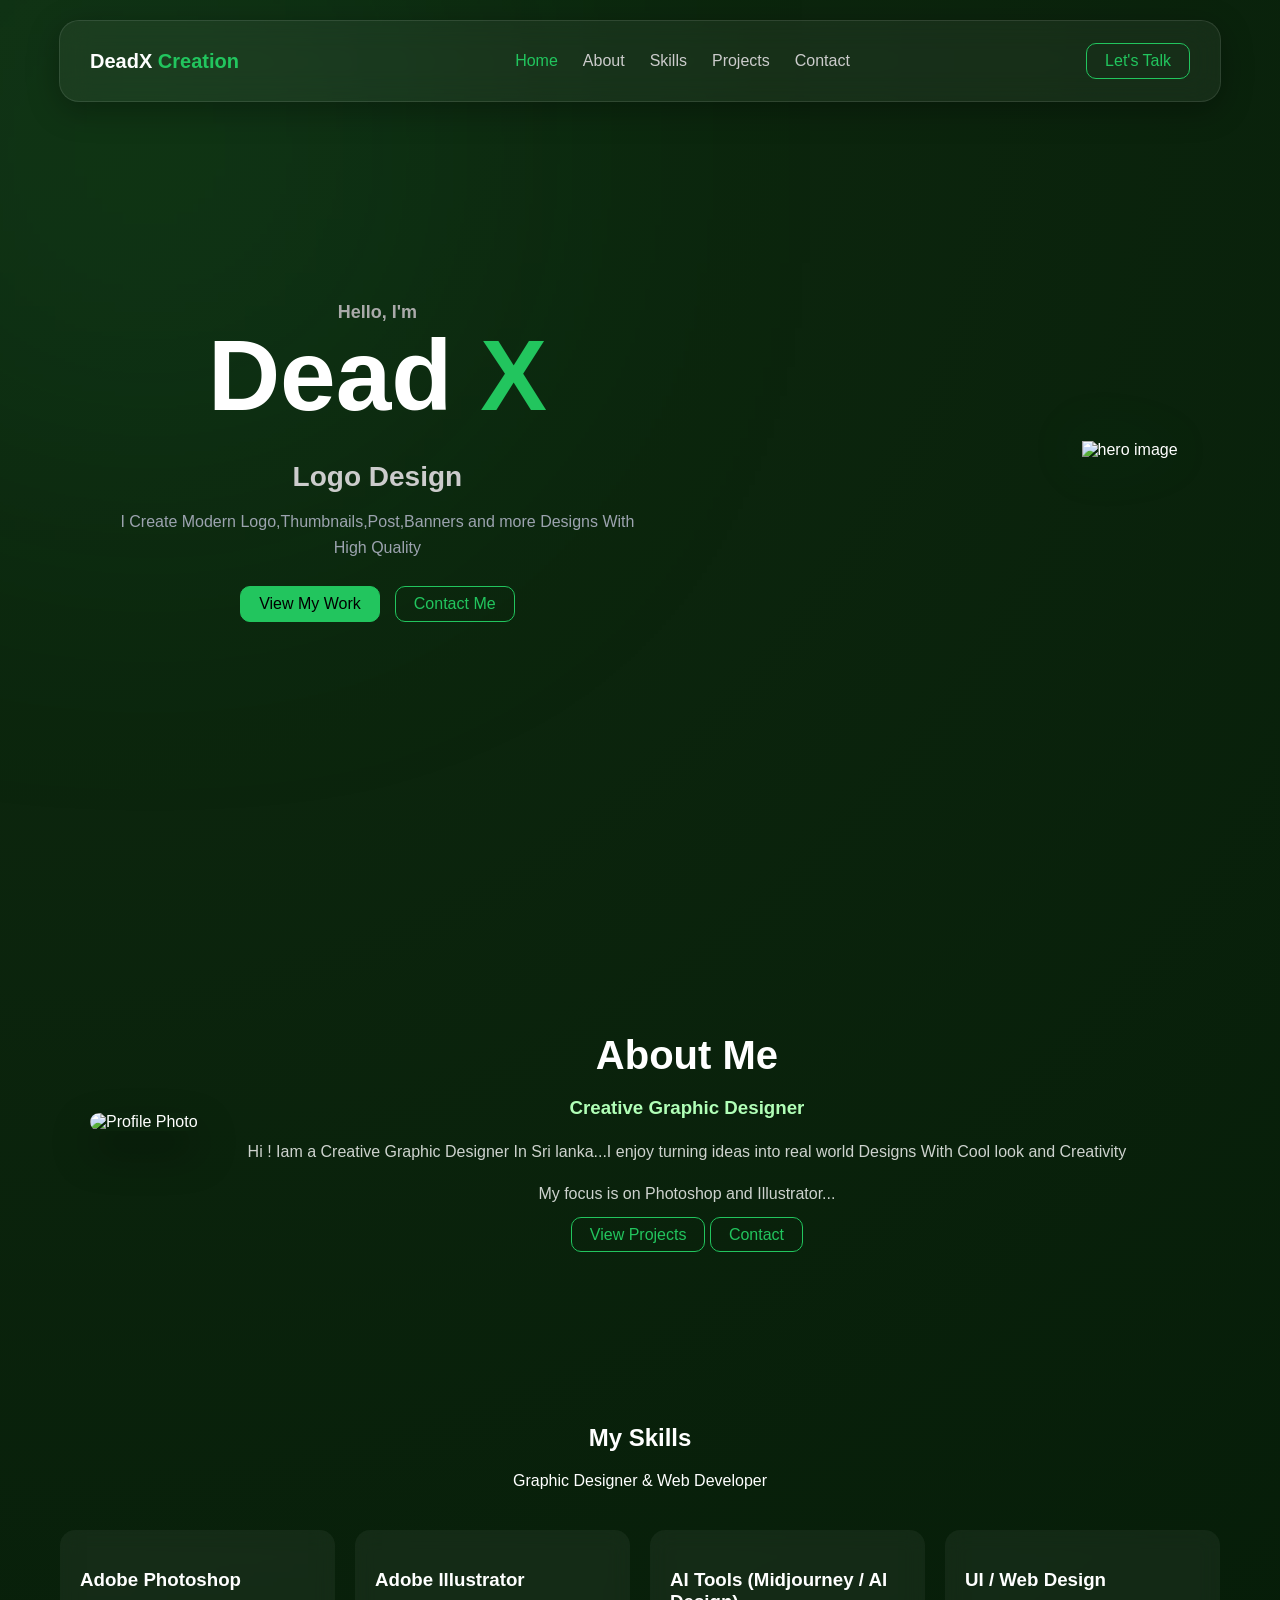
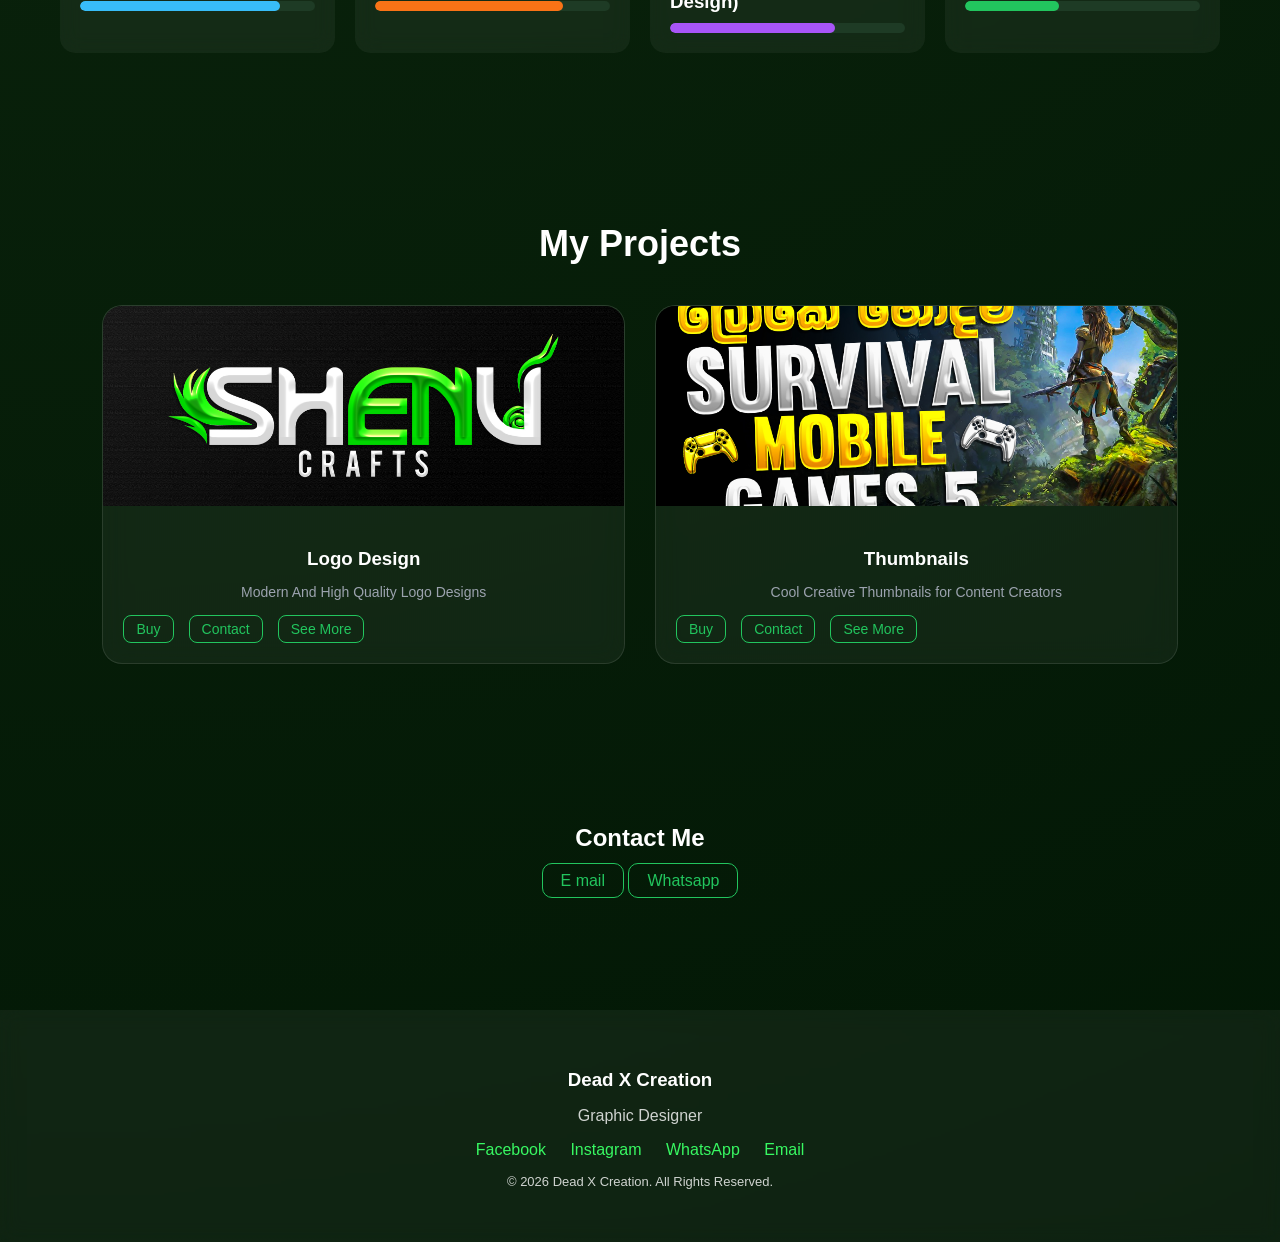
==== index.html @ 3e1c4d74 "Add files via upload" ====
<!DOCTYPE html>
<html lang="en">
<head>
    <meta charset="UTF-8">
    <meta name="viewport" content="width=device-width, initial-scale=1.0">
    <title>My Portfolio</title>
    <link rel="stylesheet" href="style.css">

</head>
<body>

    <!-- Navbar -->
   <nav class="navbar">
    <div class="logo"> DeadX <span>Creation</span></div>

    <ul class="nav-links">
        <li><a href="#home" class="active">Home</a></li>
        <li><a href="#about">About</a></li>
        <li><a href="#skills">Skills</a></li>
        <li><a href="#projects">Projects</a></li>
        <li><a href="#contact">Contact</a></li>
    </ul>

    <a href="#contact" class="btn">Let's Talk</a>
     <!-- Hamburger -->
    <div class="menu-toggle">&#9776;</div>
</nav>

    <!-- Home -->
    <section id="home" class="hero">

    <div class="hero-content">
        <h4>Hello, I'm</h4>
        <h1>Dead <span>X</span></h1>
        <h3><span class="typing"></span></h3>

        <p>
            I Create Modern Logo,Thumbnails,Post,Banners and more Designs With High Quality 
        </p>

        <div class="hero-buttons">
            <a href="#projects" class="btn primary">View My Work</a>
            <a href="#contact" class="btn secondary">Contact Me</a>
        </div>
    </div>

    <div class="hero-image">
        <img src="Graphic Design.png" alt="hero image">
    </div>

</section>
<script src="script.js"></script>

    <!-- About -->
    <section id="about" class="about">
        <div class="about-container">
            <div class="about-image">
                <img src="About.png" alt="Profile Photo">
            </div>
            
            <div class="about-content">
             <h2>About Me</h2>
             <h3>Creative Graphic Designer</h3>
             <p>
                Hi ! Iam a Creative Graphic Designer In Sri lanka...I enjoy turning ideas into real world Designs With Cool look and Creativity
             </p>
             <p>
                My focus is on Photoshop and Illustrator...
             </p>
             <div class="about-buttons">
                <a href="#projects" class="btn">View Projects</a>
                <a href="#contact" class="btn secondary">Contact</a>
             </div>
            </div>
       
    </section>

    <!-- skills -->
     <section id="skills">
 <h2>My Skills</h2>
  <p>Graphic Designer & Web Developer</p>

  <div class="skills-grid">

    <div class="skill-card">
      <h3>Adobe Photoshop</h3>
      <div class="bar"><div class="fill ps"></div></div>
    </div>

    <div class="skill-card">
      <h3>Adobe Illustrator</h3>
      <div class="bar"><div class="fill ai"></div></div>
    </div>

    <div class="skill-card">
      <h3>AI Tools (Midjourney / AI Design)</h3>
      <div class="bar"><div class="fill ai-tools"></div></div>
    </div>

    <div class="skill-card">
      <h3>UI / Web Design</h3>
      <div class="bar"><div class="fill ui"></div></div>
    </div>

  </div>
     </section>

    <!-- Projects -->
    <section id="projects" class="projects">
        <h2 class="section-title">My Projects</h2>
        <div class="projects-container">

        <!-- Project Card -->
        <div class="project-card">
            <img src="project2.jpg" alt="project">

            <div class="project-info">
                <h3>Logo Design</h3>
                <p>Modern And High Quality Logo Designs</p>

                <div class="project-links">
                    <a href="https://wa.me/94770759088?text=Hi%20I%20want%20to%20buy%20this%20product" target="_blank">Buy</a>
                    <a href="#contact">Contact</a>
                    <a href="logo.html">See More</a>
                </div>
            </div>
        </div>

        <!-- Project Card -->
        <div class="project-card">
            <img src="project1.jpg" alt="project">

            <div class="project-info">
                <h3>Thumbnails</h3>
                <p>Cool Creative Thumbnails for Content Creators</p>

                <div class="project-links">
                    <a href="https://wa.me/94770759088?text=Hi%20I%20want%20to%20buy%20this%20product" target="_blank">Buy</a>
                    <a href="#contact">Contact</a>
                    <a href="Thumb.html">See More</a>
                </div>
            </div>
        </div>

    </div>


    </section>

    <!-- Contact -->
    <section id="contact">
        <h2>Contact Me</h2>
        <a href="mailto:DeadXcreation123@gmail.com?subject=Project%20Inquiry&body=Hi%20I%20want%20to%20contact%20you%20about%20a%20project" class="btn">E mail</a>
        <a href="https://wa.me/94770759088?text=Hi" class="btn">Whatsapp</a>
    </section>

</body>

<footer class="footer">

  <h3>Dead X Creation</h3>
  <p>Graphic Designer</p>

  <div class="socials">
    <a href="#">Facebook</a>
    <a href="#">Instagram</a>
    <a href="https://wa.me/94770759088">WhatsApp</a>
    <a href="mailto:youremail@gmail.com">Email</a>
  </div>

  <p class="copy">
    © 2026 Dead X Creation. All Rights Reserved.
  </p>

</footer>
</html>
---- style.css ----
body {
    margin: 0;
    font-family: Arial;
    color: white;

    background: radial-gradient(circle at top left, #0f2a10, #021705);
}

/* Navbar container */
.navbar {
    position: fixed;
    top: 20px;
    left: 50%;
    transform: translateX(-50%);
    
    width: 90%;
    max-width: 1100px;
    z-index: 9999;

    display: flex;
    justify-content: space-between;
    align-items: center;

    padding: 15px 30px;
    border-radius: 20px;

    /* GLASS EFFECT */
    background: rgba(255, 255, 255, 0.05);
    backdrop-filter: blur(15px);
    -webkit-backdrop-filter: blur(15px);

    border: 1px solid rgba(255, 255, 255, 0.1);

    box-shadow: 0 8px 32px rgba(0, 0, 0, 0.3);
    
}

/* Logo */
.logo {
    font-weight: bold;
    font-size: 20px;
    color: white;
}

.logo span {
    color: #22c55e;
}

/* Nav links */
.nav-links {
    list-style: none;
    display: flex;
    gap: 25px;
}

.nav-links li a {
    text-decoration: none;
    color: #ccc;
    font-weight: 500;
    transition: 0.3s;
}

.nav-links li a:hover,
.nav-links li a.active {
    color: #22c55e;
}

/* Button */
.btn {
    padding: 8px 18px;
    border: 1px solid #22c55e;
    border-radius: 10px;
    color: #22c55e;
    text-decoration: none;
    transition: 0.3s;
}

.btn:hover {
    background: #22c55e;
    color: black;
}

section {
    padding: 60px;
    text-align: center;
}

#home {
    height: 100vh;
}

.project {
    background: #1e293b;
    margin: 10px;
    padding: 20px;
    border-radius: 10px;
}

html {
  scroll-behavior: smooth;
}

.project:hover {
    transform: scale(1.05);
    transition: 0.3s;
}
/* HERO SECTION */
.hero {
    height: 100vh;
    display: flex;
    justify-content: space-between;
    align-items: center;
    padding: 0 8%;
    color: white;
}

/* Left Content */
.hero-content {
    max-width: 550px;
}

.hero-content h4 {
    font-size: 18px;
    color: #aaa;
    margin-bottom: -15px;
}

.hero-content h1 {
    font-size: 100px;
    margin: 10px 0;
}

.hero-content h1 span {
    color: #22c55e;
}

.hero-content h3 {
    font-size: 28px;
    margin-bottom: 15px;
    color: #ccc;
}

.hero-content p {
    color: #9ca3af;
    line-height: 1.6;
}

/* Buttons */
.hero-buttons {
    margin-top: 25px;
    display: flex;
    gap: 15px;
    justify-content: center;
}

.btn.primary {
    background: #22c55e;
    color: black;
}

.btn.secondary {
    border: 1px solid #22c55e;
    color: #22c55e;
}

.btn.secondary:hover {
    background: #22c55e;
    color: black;
}

/* Right Image */
.hero-image img {
    width: 450px;
    filter: drop-shadow(0 0 30px rgba(34, 197, 94, 0.2));
}

body::before {
    content: "";
    position: fixed;
    width: 500px;
    height: 500px;
    background: #22c55e;
    filter: blur(200px);
    opacity: 0.15;
    top: -100px;
    left: -100px;
    z-index: -1;
}

/* SECTION TITLE */
.section-title {
    text-align: center;
    font-size: 36px;
    margin-bottom: 40px;
}

/* PROJECTS SECTION */
.projects {
    padding: 80px 8%;
}

/* GRID */
.projects-container {
    display: grid;
    grid-template-columns: repeat(auto-fit, minmax(280px, 1fr));
    gap: 30px;
}

/* CARD */
.project-card {
    border-radius: 20px;
    overflow: hidden;
    position: relative;

    /* GLASS EFFECT */
    background: rgba(255, 255, 255, 0.05);
    backdrop-filter: blur(12px);
    border: 1px solid rgba(255,255,255,0.1);

    transition: 0.4s;
}

/* IMAGE */
.project-card img {
    width: 100%;
    height: 200px;
    object-fit: cover;
}

/* INFO */
.project-info {
    padding: 20px;
}

.project-info h3 {
    margin-bottom: 10px;
}

.project-info p {
    color: #9ca3af;
    font-size: 14px;
}

/* LINKS */
.project-links {
    margin-top: 15px;
    display: flex;
    gap: 15px;
}

.project-links a {
    text-decoration: none;
    color: #22c55e;
    border: 1px solid #22c55e;
    padding: 5px 12px;
    border-radius: 8px;
    font-size: 14px;
    transition: 0.3s;
}

.project-links a:hover {
    background: #22c55e;
    color: black;
}

/* HOVER EFFECT */
.project-card:hover {
    transform: translateY(-10px) scale(1.02);
    box-shadow: 0 0 25px rgba(34,197,94,0.2);
}


/* Hide toggle in desktop */
.menu-toggle {
    display: none;
    font-size: 28px;
    cursor: pointer;
}

.about {
    padding: 100px 20px;
    color: white;
}
.about-container {
    max-width: 1100px;
    margin: auto;
    display: flex;
    gap: 50px;
    align-items: center;

}
/* image */
.about-image img{ 
    width: 280px;
    border-radius: 20px;
    box-shadow: 0 20px 40px rgba(0, 0, 0, 0.4);
}
/* content */
.about-content h2 {
    font-size: 40px;
    margin-bottom: 10px;
}
.about-content h3 {
    color: #b1ffb7;
    margin-bottom: 20px;
}
.about-content p {
    line-height: 1.6;
    opacity: 0.8;
    margin-bottom: 15px;
}
/* A buttons */
.about-buttons {
    margin-top: 20px;
}
/* responsive */
@media (max-width: 768px) {
    .about-container {
        flex-direction: column;
        text-align: center;
    }
    .about-image {
        width: 200px;
    }
}
/* Mobile styles */
@media (max-width: 768px) {

    .menu-toggle {
        display: block;
        color: white;
    }

    .nav-links {
        position: absolute;
        top: 80px;
        left: 0;
        width: 100%;

        flex-direction: column;
        background: rgba(0,0,0,0.9);

        text-align: center;
        padding: 20px 0;

        display: none;
    }

    .nav-links.active {
        display: flex;
    }
}

@media (max-width: 768px) {

    .hero {
        flex-direction: column;
        text-align: center;
        padding-top: 120px;
    }

    .hero-content h1 {
        font-size: 40px;
    }

    .hero-image img {
        width: 300px;
        margin-top: 30px;
    }
}

@media (max-width: 768px) {

    .projects {
        padding: 60px 5%;
    }

    .section-title {
        font-size: 28px;
    }

    .project-card img {
        height: 180px;
    }
}

@media (max-width: 768px) {
    .navbar {
        width: 95%;
        padding: 10px 20px;
    }
}

.see-more-btn {
     display: inline-block;
  margin-top: 30px;
  padding: 12px 25px;
  background: #38f868;
  color: black;
  text-decoration: none;
  border-radius: 8px;
  font-weight: bold;
  transition: 0.3s;
}
.skills {
  padding: 80px 20px;
  background: #0f172a;
  color: white;
  text-align: center;
}

.skills-grid {
  display: grid;
  grid-template-columns: repeat(auto-fit, minmax(250px, 1fr));
  gap: 20px;
  margin-top: 40px;
}

.skill-card {
  background: rgba(255,255,255,0.05);
  padding: 20px;
  border-radius: 15px;
  backdrop-filter: blur(10px);
  text-align: left;
}

.skill-card h3 {
  margin-bottom: 10px;
}

/* progress bar */
.bar {
  width: 100%;
  height: 10px;
  background: #1e3b25;
  border-radius: 20px;
  overflow: hidden;
}

.fill {
  height: 100%;
  border-radius: 20px;
}

/* skill levels */
.ps {
  width: 85%;
  background: #38bdf8;
}

.ai {
  width: 80%;
  background: #f97316;
}

.ai-tools {
  width: 70%;
  background: #a855f7;
}

.ui {
  width: 40%;
  background: #22c55e;
}

.footer {
  background: rgba(255,255,255,0.05);
  backdrop-filter: blur(10px);
  color: white;
  text-align: center;
  padding: 40px 20px;
  margin-top: 60px;
}

.footer h3 {
  margin-bottom: 10px;
}

.footer p {
  opacity: 0.8;
}

.socials {
  margin: 15px 0;
}

.socials a {
  color: #38f862;
  margin: 0 10px;
  text-decoration: none;
  transition: 0.3s;
}

.socials a:hover {
  color: white;
}

.copy {
  margin-top: 15px;
  font-size: 13px;
  opacity: 0.6;
}
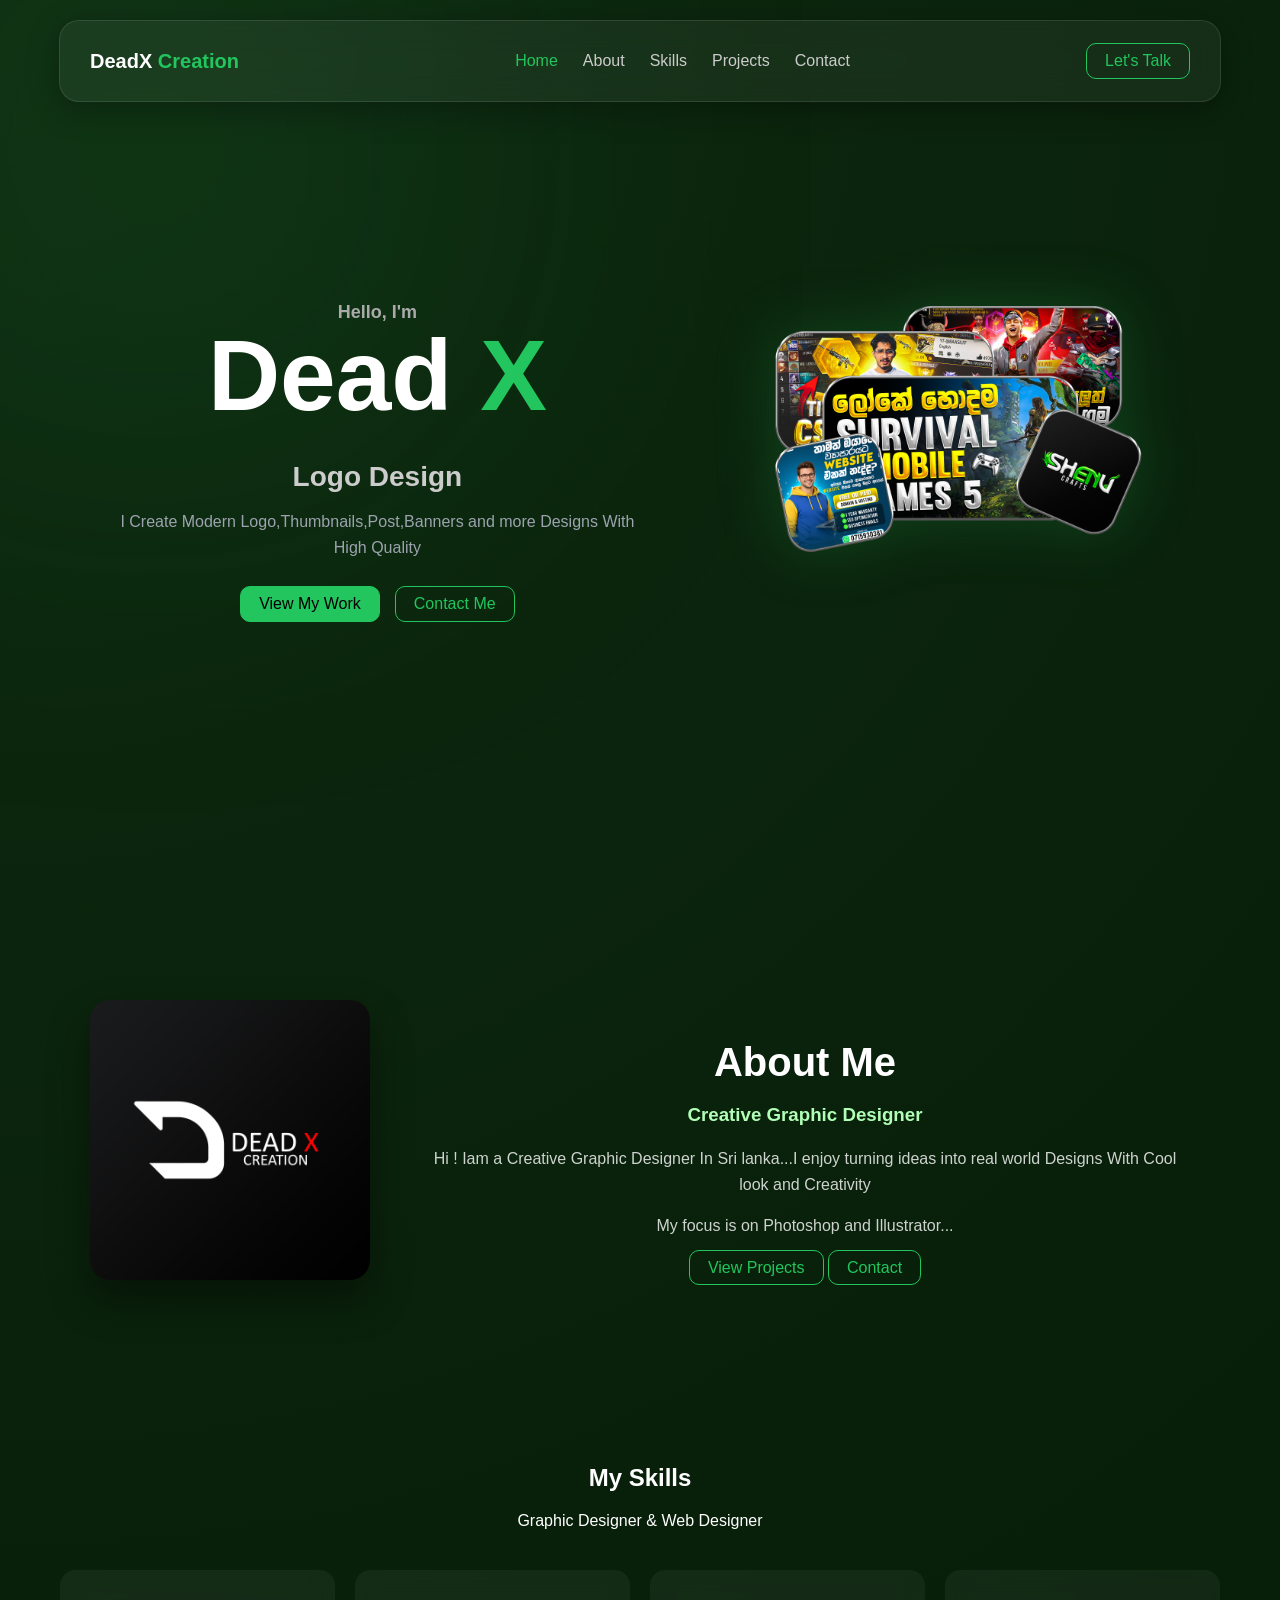
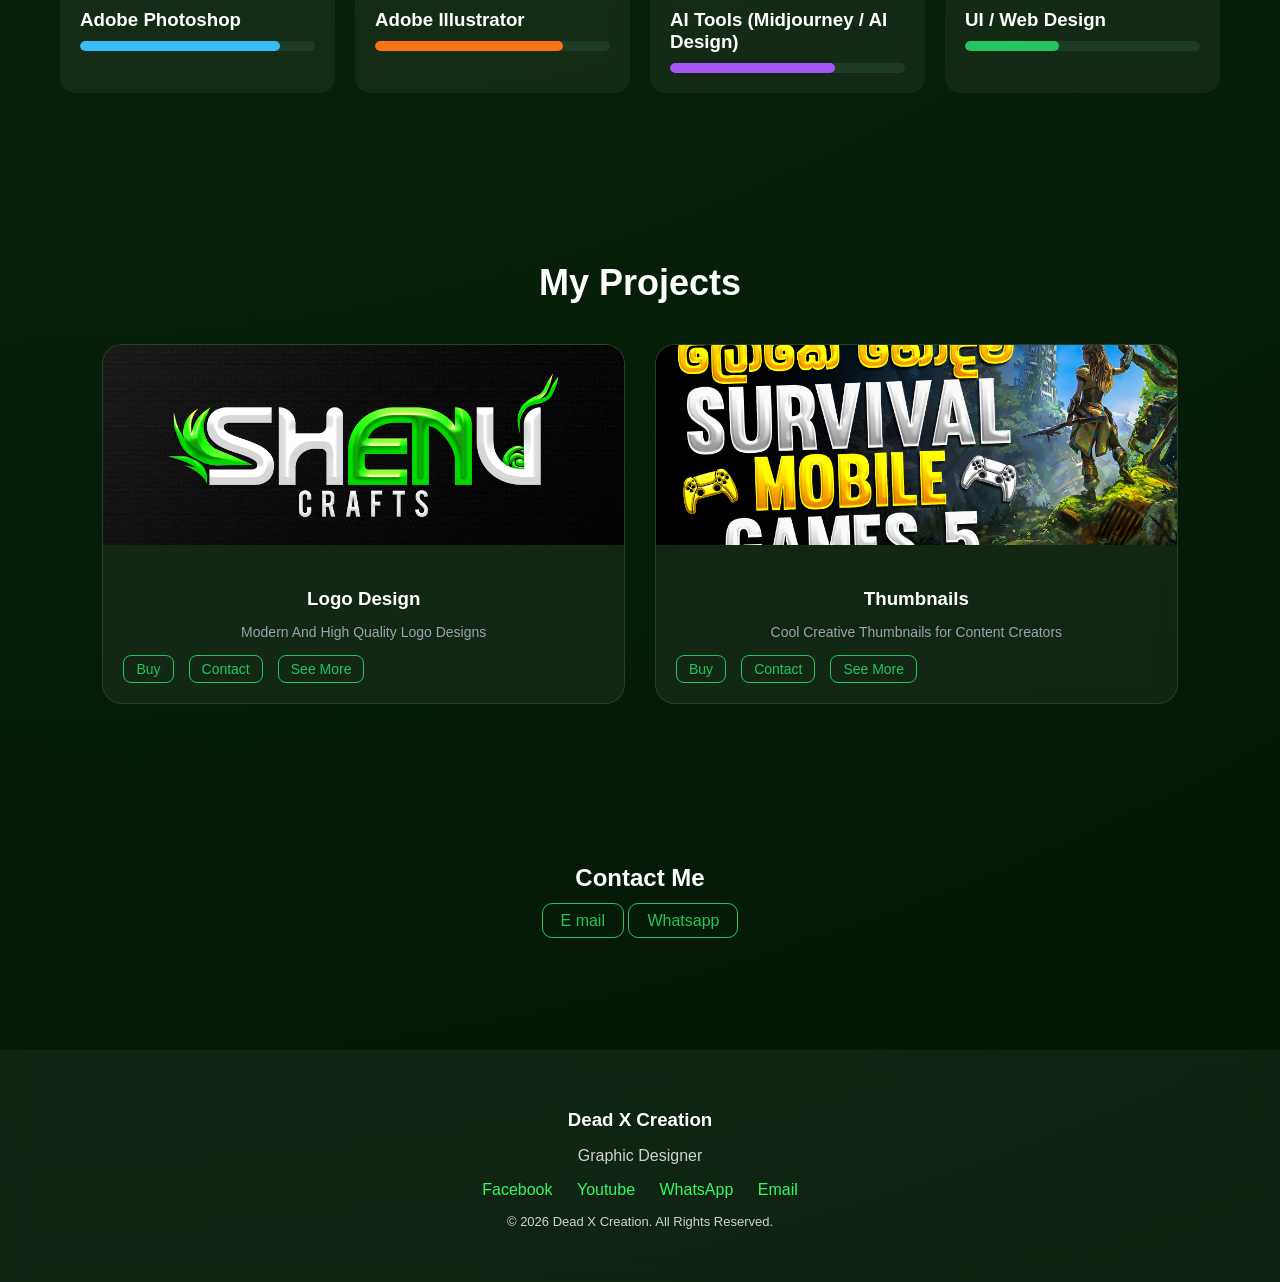
==== commit 740776f4: "Add files via upload" ====
--- a/index.html
+++ b/index.html
@@ -3,7 +3,7 @@
 <head>
     <meta charset="UTF-8">
     <meta name="viewport" content="width=device-width, initial-scale=1.0">
-    <title>My Portfolio</title>
+    <title>Dead X Creation</title>
     <link rel="stylesheet" href="style.css">
 
 </head>
@@ -55,7 +55,7 @@
     <section id="about" class="about">
         <div class="about-container">
             <div class="about-image">
-                <img src="About.png" alt="Profile Photo">
+                <img src="About.jpg" alt="Profile Photo">
             </div>
             
             <div class="about-content">
@@ -78,7 +78,7 @@
     <!-- skills -->
      <section id="skills">
  <h2>My Skills</h2>
-  <p>Graphic Designer & Web Developer</p>
+  <p>Graphic Designer & Web Designer</p>
 
   <div class="skills-grid">
 
@@ -163,9 +163,9 @@
 
   <div class="socials">
     <a href="#">Facebook</a>
-    <a href="#">Instagram</a>
+    <a href="https://youtube.com/@deadxcreation?si=P613FMX7BRja09EW">Youtube</a>
     <a href="https://wa.me/94770759088">WhatsApp</a>
-    <a href="mailto:youremail@gmail.com">Email</a>
+    <a href="mailto:DeadXCReation123@gmail.com">Email</a>
   </div>
 
   <p class="copy">
--- a/style.css
+++ b/style.css
@@ -321,6 +321,7 @@
     }
     .about-image {
         width: 200px;
+                margin-left: -80px;
     }
 }
 /* Mobile styles */
@@ -364,8 +365,8 @@
     }
 
     .hero-image img {
-        width: 300px;
-        margin-top: 30px;
+        width: 420px;
+        margin-top: 15px;
     }
 }
 
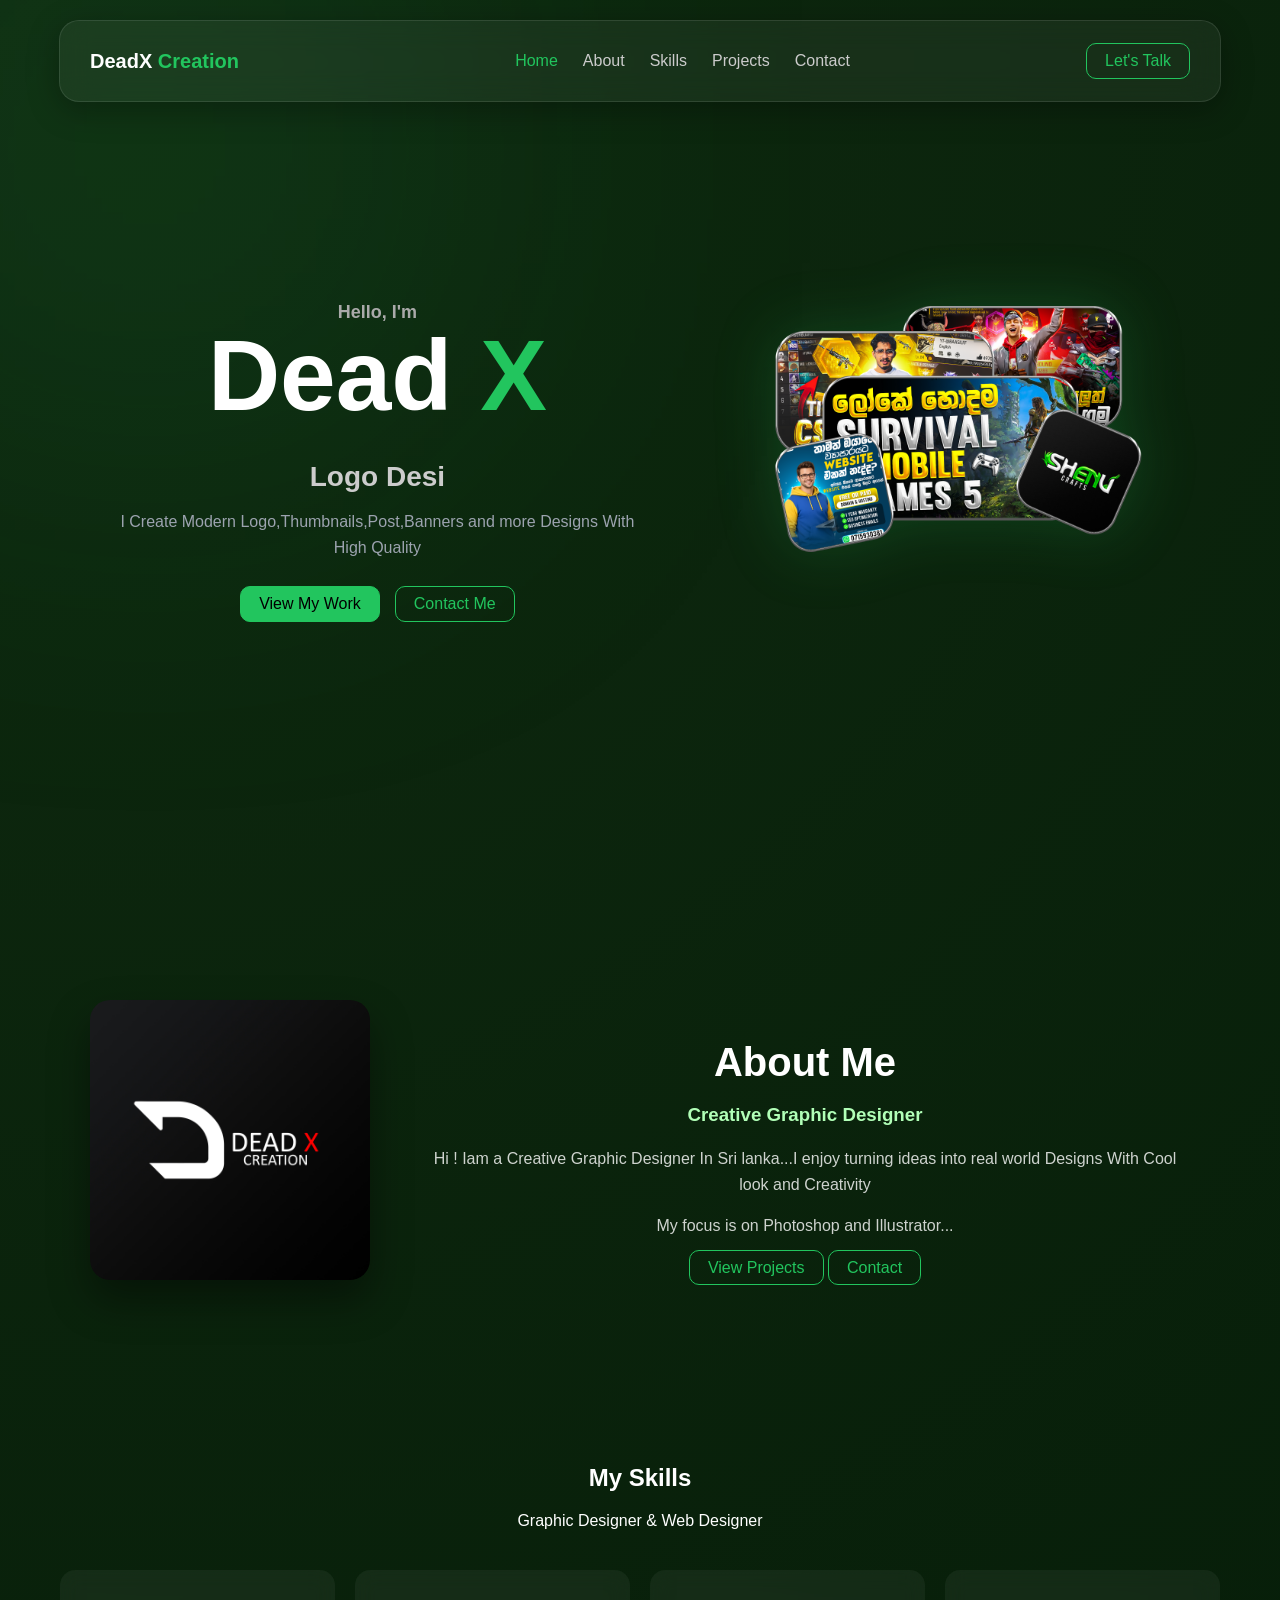
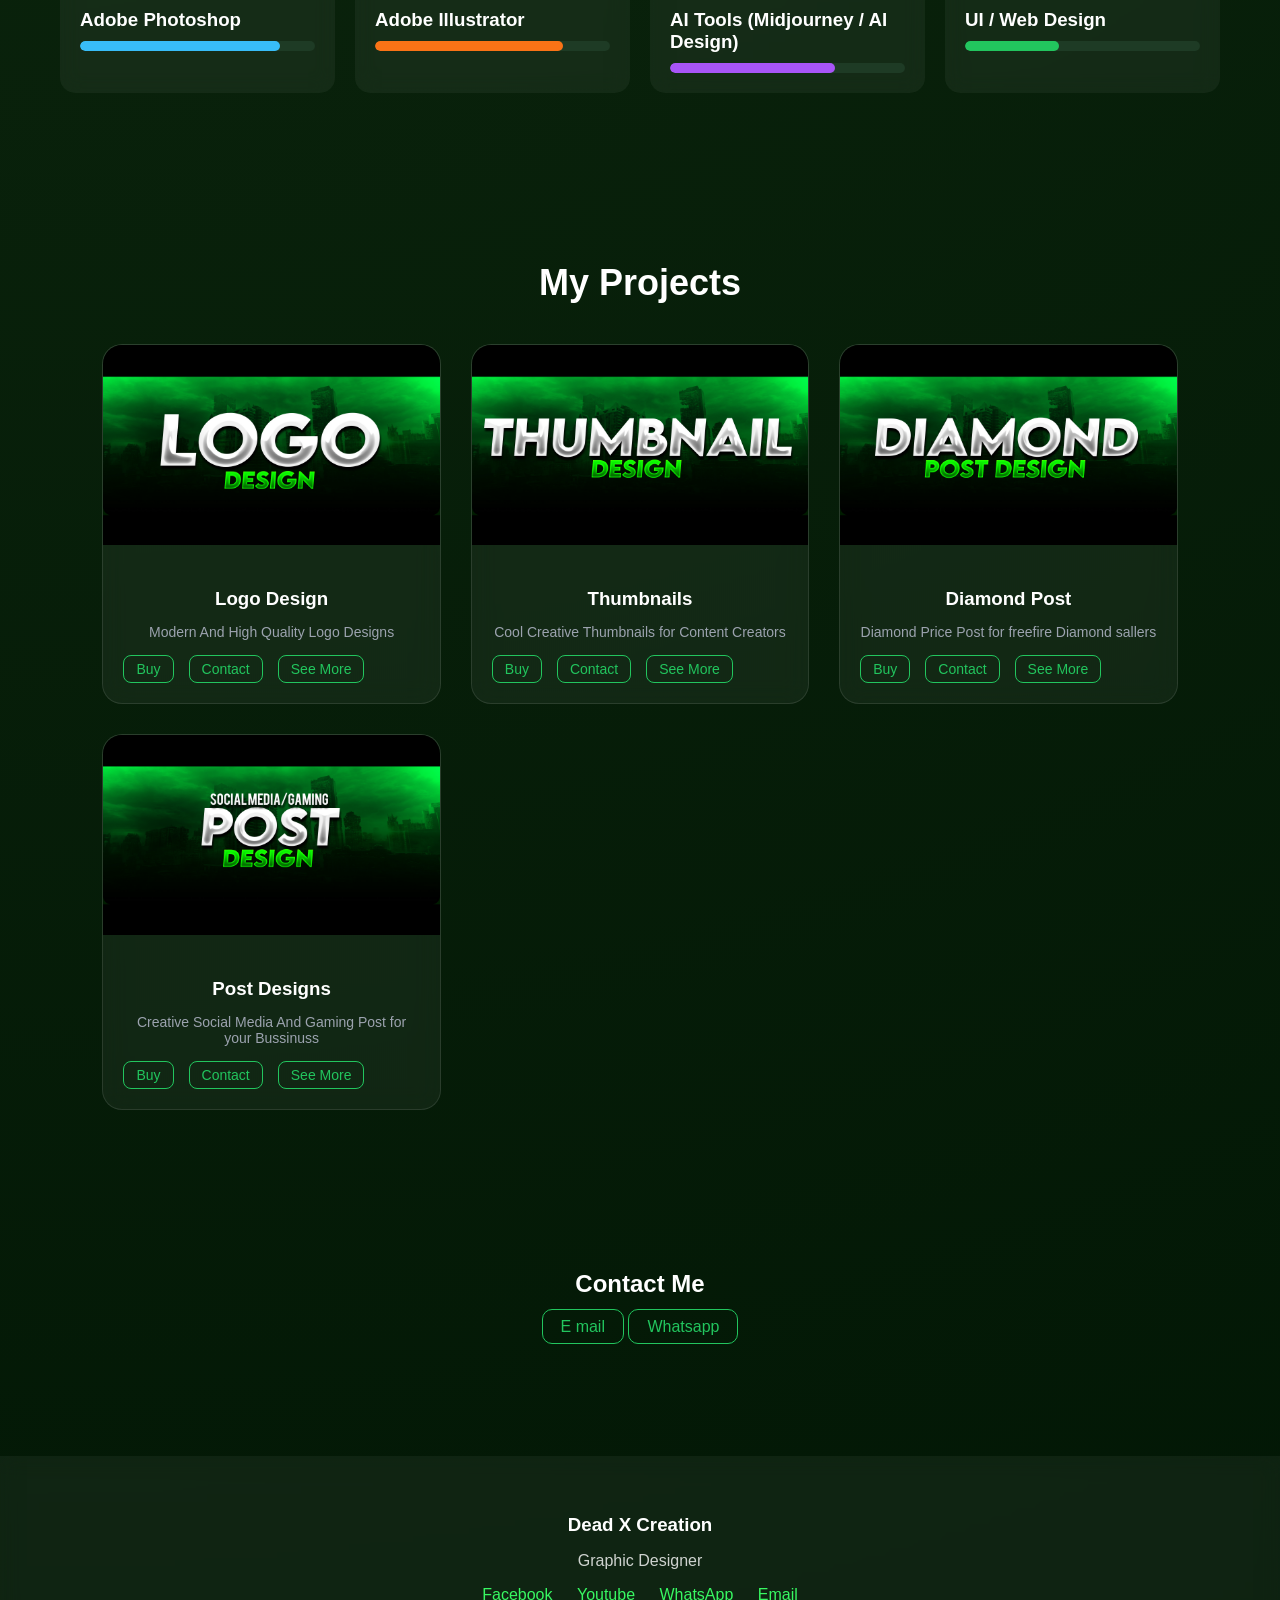
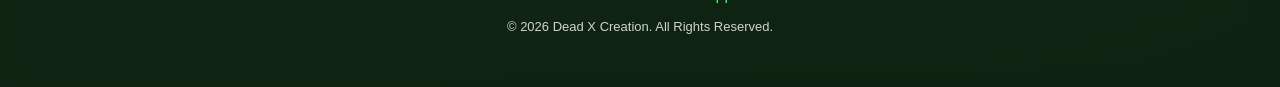
==== commit b5c2deec: "Add files via upload" ====
--- a/index.html
+++ b/index.html
@@ -112,7 +112,7 @@
 
         <!-- Project Card -->
         <div class="project-card">
-            <img src="project2.jpg" alt="project">
+            <img src="project1.jpg" alt="project">
 
             <div class="project-info">
                 <h3>Logo Design</h3>
@@ -128,7 +128,7 @@
 
         <!-- Project Card -->
         <div class="project-card">
-            <img src="project1.jpg" alt="project">
+            <img src="project2.jpg" alt="project">
 
             <div class="project-info">
                 <h3>Thumbnails</h3>
@@ -138,6 +138,38 @@
                     <a href="https://wa.me/94770759088?text=Hi%20I%20want%20to%20buy%20this%20product" target="_blank">Buy</a>
                     <a href="#contact">Contact</a>
                     <a href="Thumb.html">See More</a>
+                </div>
+            </div>
+        </div>
+
+        <!-- Project Card -->
+        <div class="project-card">
+            <img src="project3.jpg" alt="project">
+
+            <div class="project-info">
+                <h3>Diamond Post</h3>
+                <p>Diamond Price Post for freefire Diamond sallers</p>
+
+                <div class="project-links">
+                    <a href="https://wa.me/94770759088?text=Hi%20I%20want%20to%20buy%20this%20product" target="_blank">Buy</a>
+                    <a href="#contact">Contact</a>
+                    <a href="Diampost.html">See More</a>
+                </div>
+            </div>
+        </div>
+
+        <!-- Project Card -->
+        <div class="project-card">
+            <img src="project4.jpg" alt="project">
+
+            <div class="project-info">
+                <h3>Post Designs</h3>
+                <p>Creative Social Media And Gaming Post for your Bussinuss</p>
+
+                <div class="project-links">
+                    <a href="https://wa.me/94770759088?text=Hi%20I%20want%20to%20buy%20this%20product" target="_blank">Buy</a>
+                    <a href="#contact">Contact</a>
+                    <a href="post.html">See More</a>
                 </div>
             </div>
         </div>
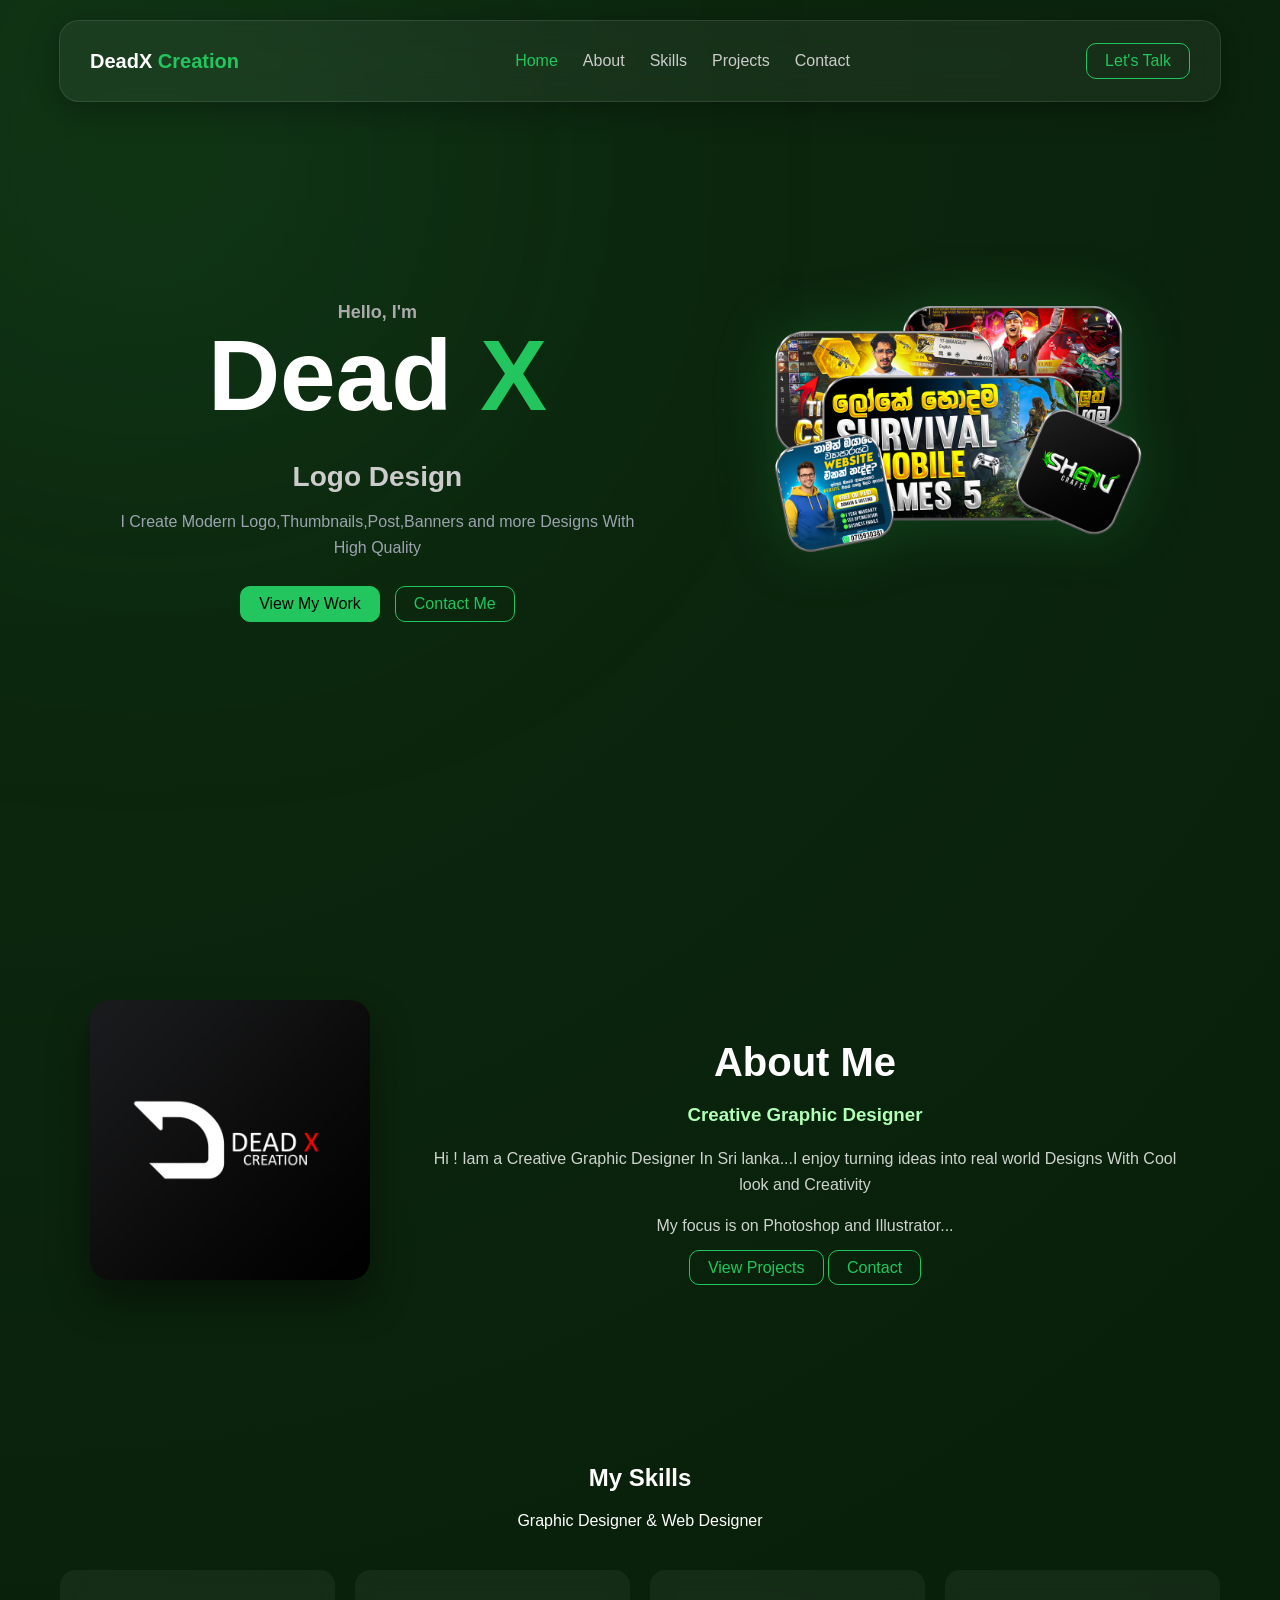
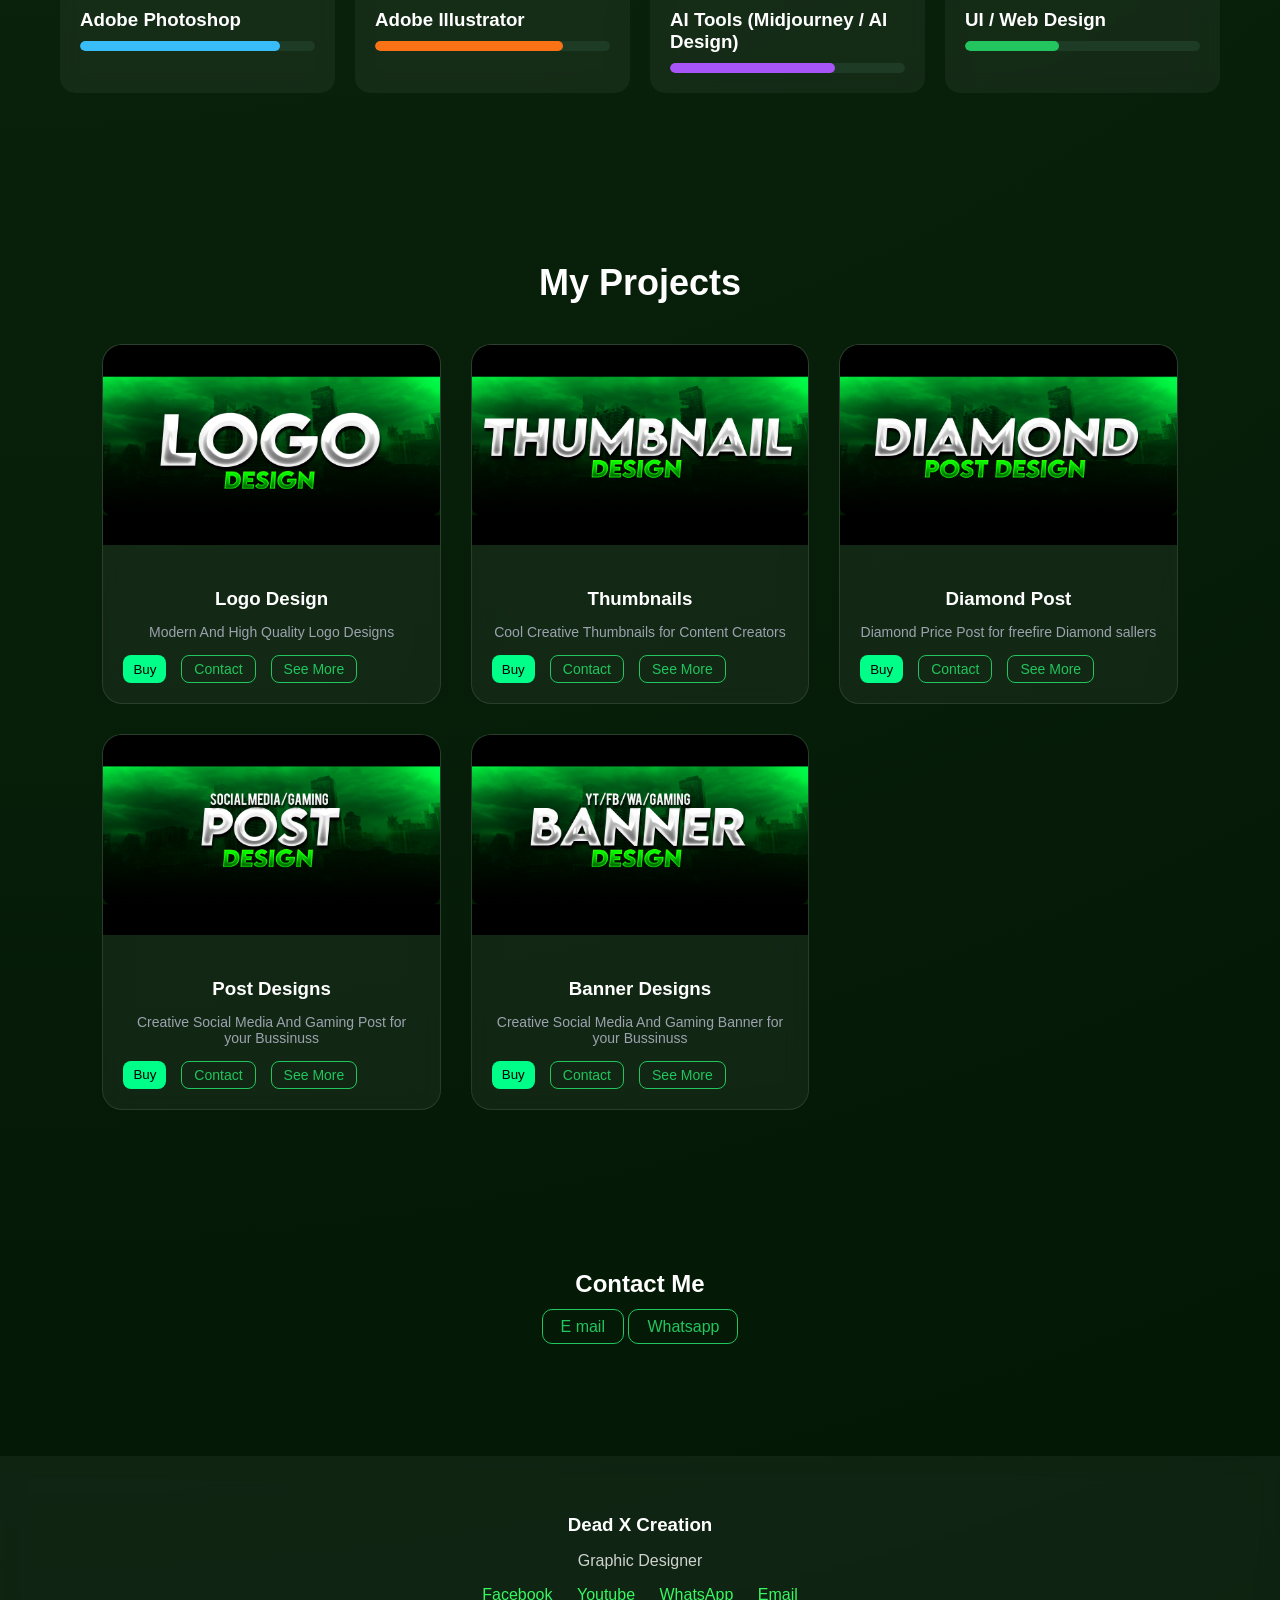
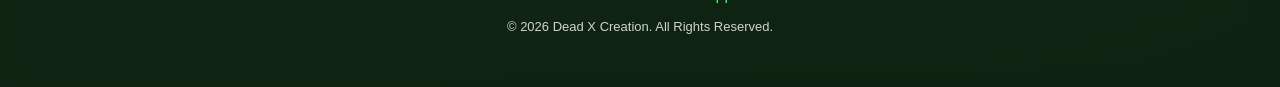
==== commit fecf0c63: "Add files via upload" ====
--- a/index.html
+++ b/index.html
@@ -119,7 +119,7 @@
                 <p>Modern And High Quality Logo Designs</p>
 
                 <div class="project-links">
-                    <a href="https://wa.me/94770759088?text=Hi%20I%20want%20to%20buy%20this%20product" target="_blank">Buy</a>
+                    <button onclick="openOrder('Logo')">Buy</button>
                     <a href="#contact">Contact</a>
                     <a href="logo.html">See More</a>
                 </div>
@@ -135,7 +135,7 @@
                 <p>Cool Creative Thumbnails for Content Creators</p>
 
                 <div class="project-links">
-                    <a href="https://wa.me/94770759088?text=Hi%20I%20want%20to%20buy%20this%20product" target="_blank">Buy</a>
+                    <button onclick="openOrder('Thumbnails')">Buy</button>
                     <a href="#contact">Contact</a>
                     <a href="Thumb.html">See More</a>
                 </div>
@@ -151,7 +151,7 @@
                 <p>Diamond Price Post for freefire Diamond sallers</p>
 
                 <div class="project-links">
-                    <a href="https://wa.me/94770759088?text=Hi%20I%20want%20to%20buy%20this%20product" target="_blank">Buy</a>
+                    <button onclick="openOrder('Diamond Post')">Buy</button>
                     <a href="#contact">Contact</a>
                     <a href="Diampost.html">See More</a>
                 </div>
@@ -167,17 +167,51 @@
                 <p>Creative Social Media And Gaming Post for your Bussinuss</p>
 
                 <div class="project-links">
-                    <a href="https://wa.me/94770759088?text=Hi%20I%20want%20to%20buy%20this%20product" target="_blank">Buy</a>
+                    <button onclick="openOrder('Post Designs')">Buy</button>
                     <a href="#contact">Contact</a>
                     <a href="post.html">See More</a>
                 </div>
             </div>
         </div>
 
-    </div>
-
-
-    </section>
+        <!-- Project Card -->
+        <div class="project-card">
+            <img src="project5.jpg" alt="project">
+
+            <div class="project-info">
+                <h3>Banner Designs</h3>
+                <p>Creative Social Media And Gaming Banner for your Bussinuss</p>
+
+                <div class="project-links">
+                    <button onclick="openOrder('Banner Designs')">Buy</button>
+                    <a href="#contact">Contact</a>
+                    <a href="Banner.html">See More</a>
+                </div>
+            </div>
+        </div>
+        
+        <!-- Order Modal -->
+        <div id="orderModal" style="display:none; position:fixed; top:0; left:0px; width:100%; height:100%; background:rgba(0,0,0,0.6); justify-content:center; align-items:center;">
+  
+            <div style="background:rgba(0,255,120,0.15); padding:20px; border-radius:15px; backdrop-filter:blur(10px); width:280px; color:white;">
+    
+                <h3 id="projectTitle"></h3>
+
+                    <input id="designs" placeholder="Number of Designs" style="width:100%; margin:5px 0; margin-left: -10px; padding:8px;">
+    
+                    <input id="colors" placeholder="Colors" style="width:100%; margin:5px 0; margin-left: -10px; padding:8px;">
+    
+                    <textarea id="details" placeholder="Details" style="width:100%; margin:5px 0; margin-left: -10px; padding:8px;"></textarea>
+
+                    <button onclick="sendOrder()">Send Order</button>
+                <button onclick="closeOrder()">Close</button>
+
+        </div>
+</div>
+
+    </div>
+
+</section>
 
     <!-- Contact -->
     <section id="contact">
--- a/style.css
+++ b/style.css
@@ -500,4 +500,43 @@
   margin-top: 15px;
   font-size: 13px;
   opacity: 0.6;
+}
+
+/* order modle */
+button {
+    background: #00ff88;
+    border: none;
+    cursor: pointer;
+    border-radius: 8px;
+    padding: 5px 10px;
+        }
+/* Modal */
+.modal {
+  display: none;
+  position: fixed;
+  top:0;
+  left:0;
+  width:100%;
+  height:100%;
+  background: rgba(0,0,0,0.6);
+  justify-content: center;
+  align-items: center;
+}
+
+.modal-content {
+  background: rgba(0,255,120,0.12);
+  backdrop-filter: blur(15px);
+  padding: 25px;
+  border-radius: 20px;
+  width: 300px;
+  display: flex;
+  flex-direction: column;
+  gap: 10px;
+}
+
+input, textarea {
+  padding: 10px;
+  border-radius: 8px;
+  border: none;
+  outline: none;
 }
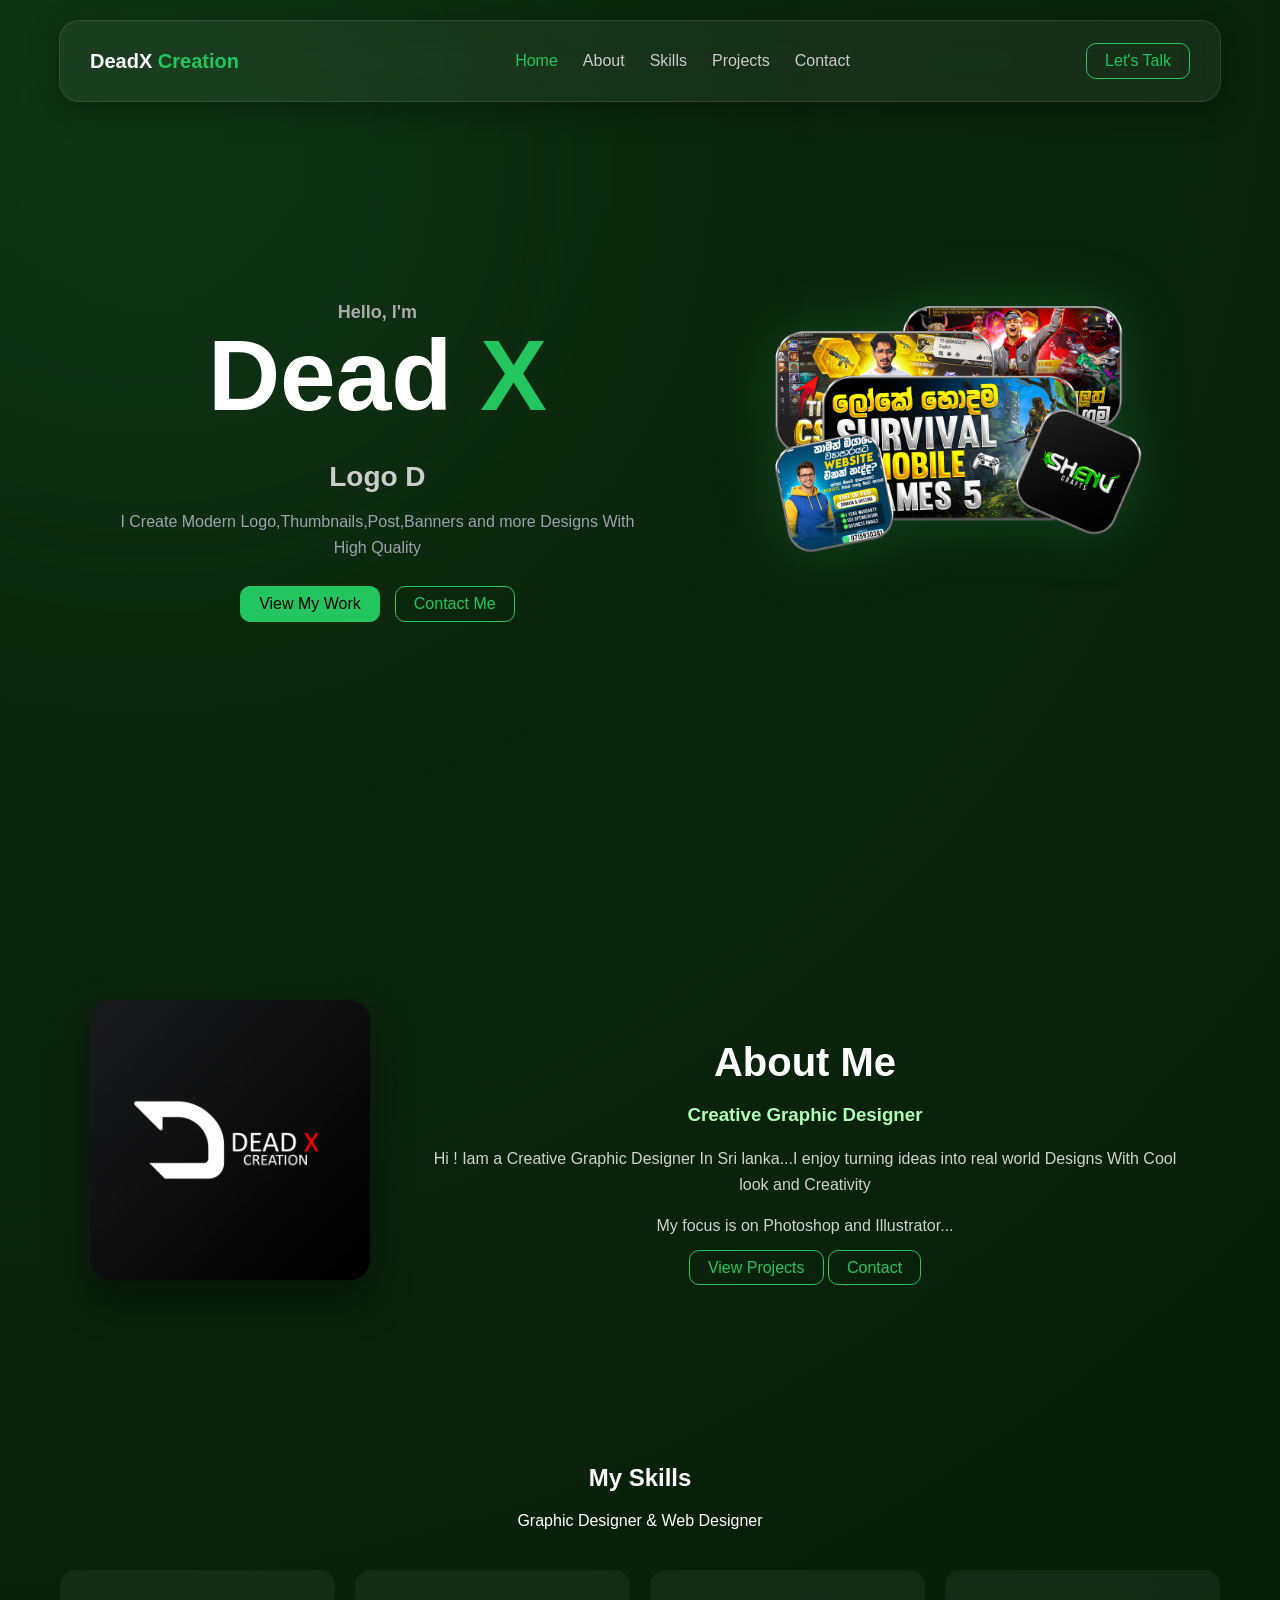
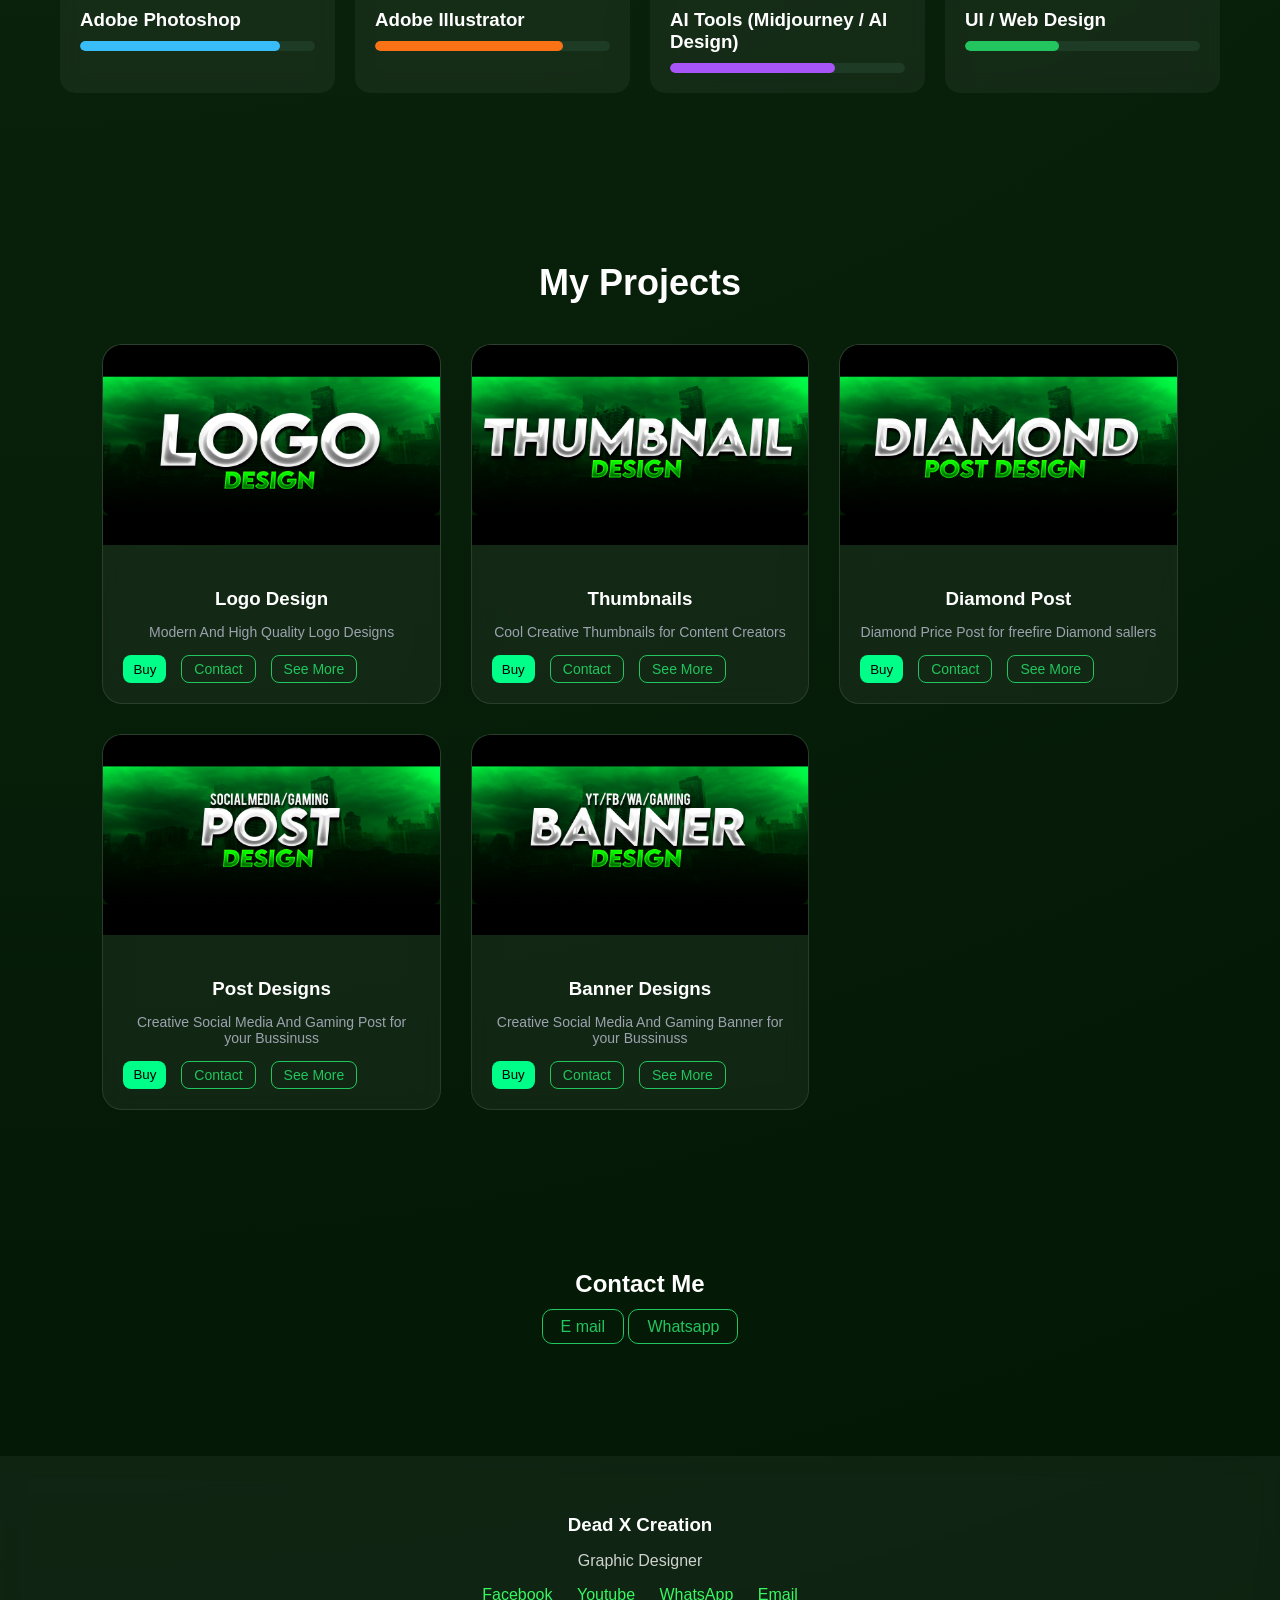
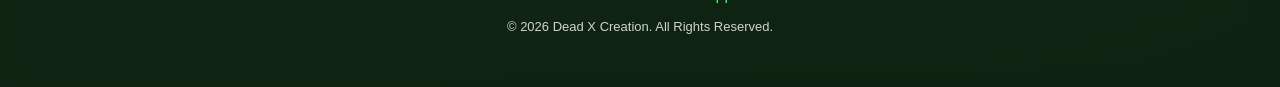
==== commit 4b9f12e3: "Add files via upload" ====
--- a/index.html
+++ b/index.html
@@ -239,4 +239,6 @@
   </p>
 
 </footer>
+
+<script src="https://identity.netlify.com/v1/netlify-identity-widget.js"></script>
 </html>
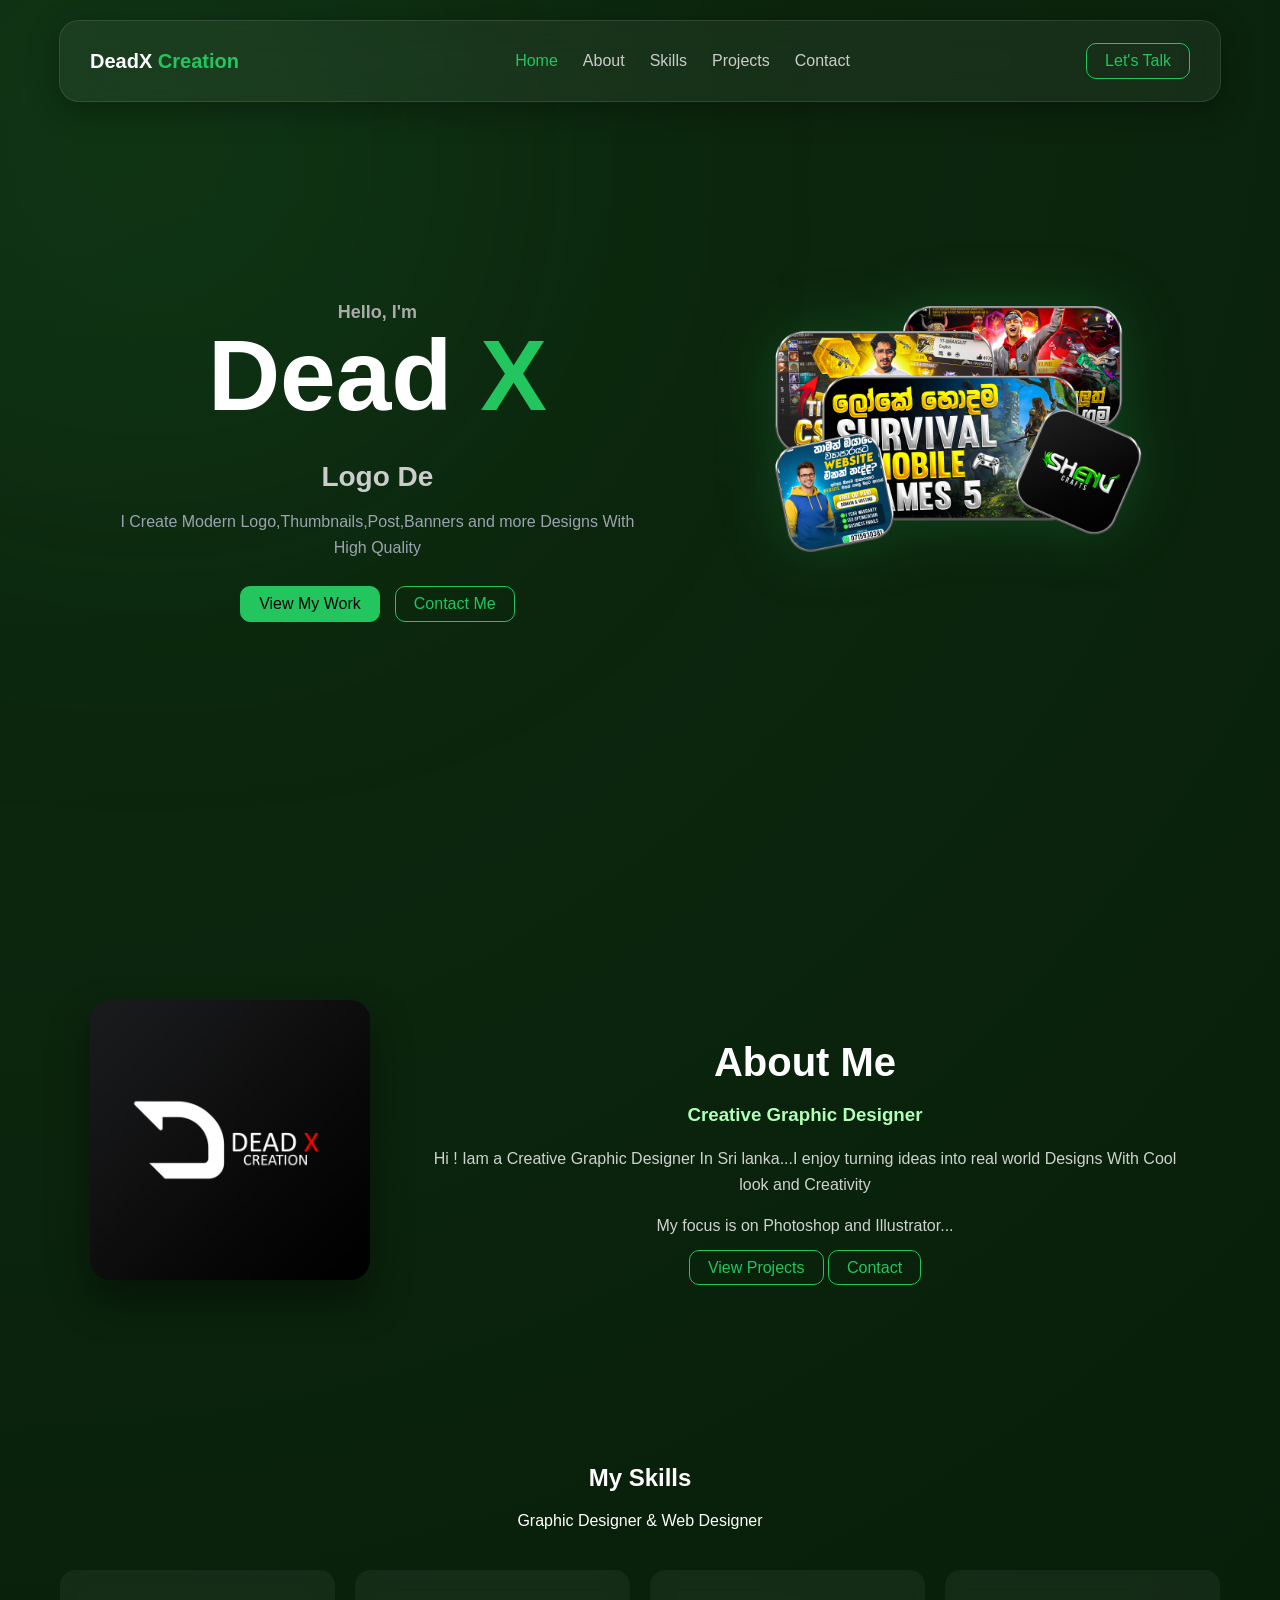
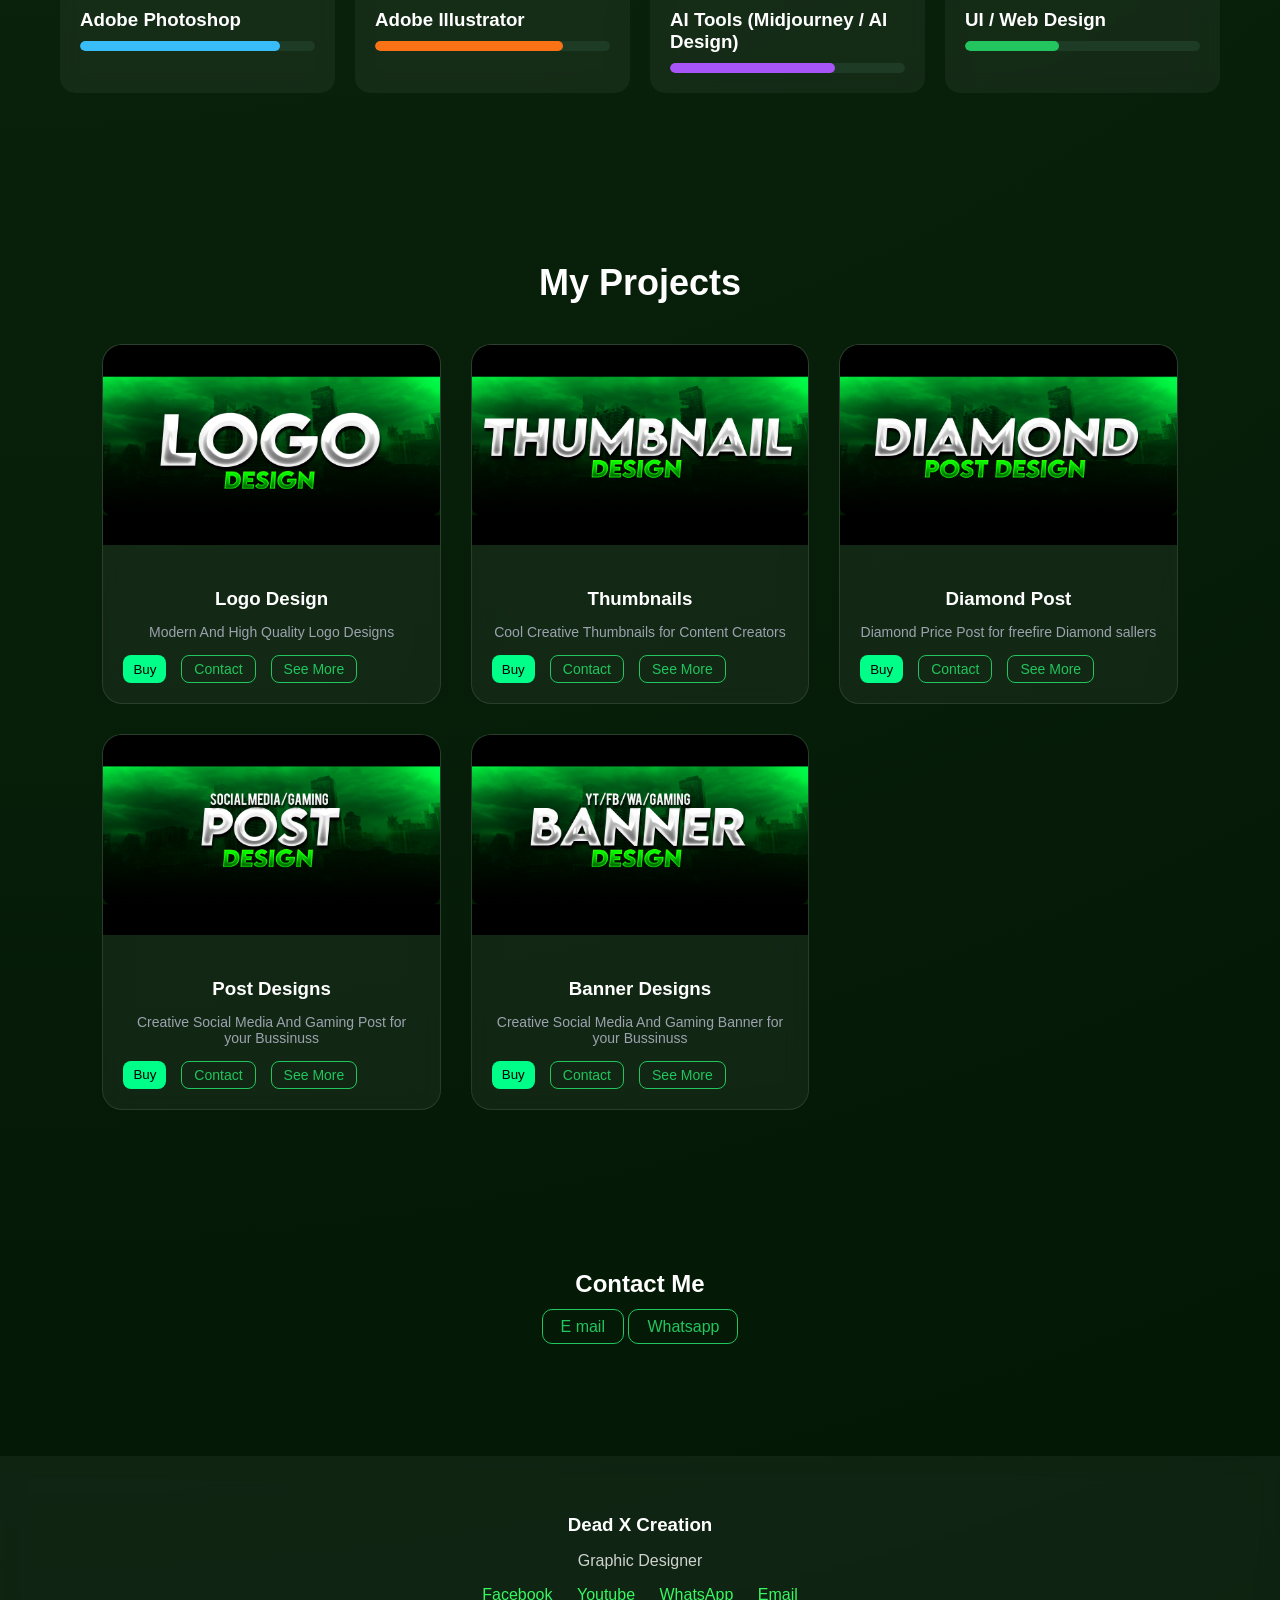
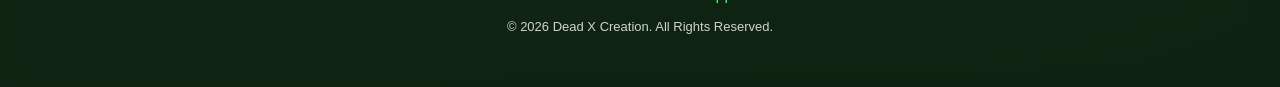
==== commit 7810a2bb: "Add files via upload" ====
--- a/index.html
+++ b/index.html
@@ -207,6 +207,29 @@
                 <button onclick="closeOrder()">Close</button>
 
         </div>
+        <script>
+fetch("/projects.json")
+  .then(res => res.json())
+  .then(data => {
+    let html = "";
+
+    data.forEach(p => {
+      html += `
+        <div class="card">
+          <img src="${p.thumbnail}" />
+          <h3>${p.title}</h3>
+          <p>${p.short}</p>
+
+          <a href="/project.html?slug=${p.slug}">
+            <button>See More</button>
+          </a>
+        </div>
+      `;
+    });
+
+    document.getElementById("projects").innerHTML = html;
+  });
+</script>
 </div>
 
     </div>
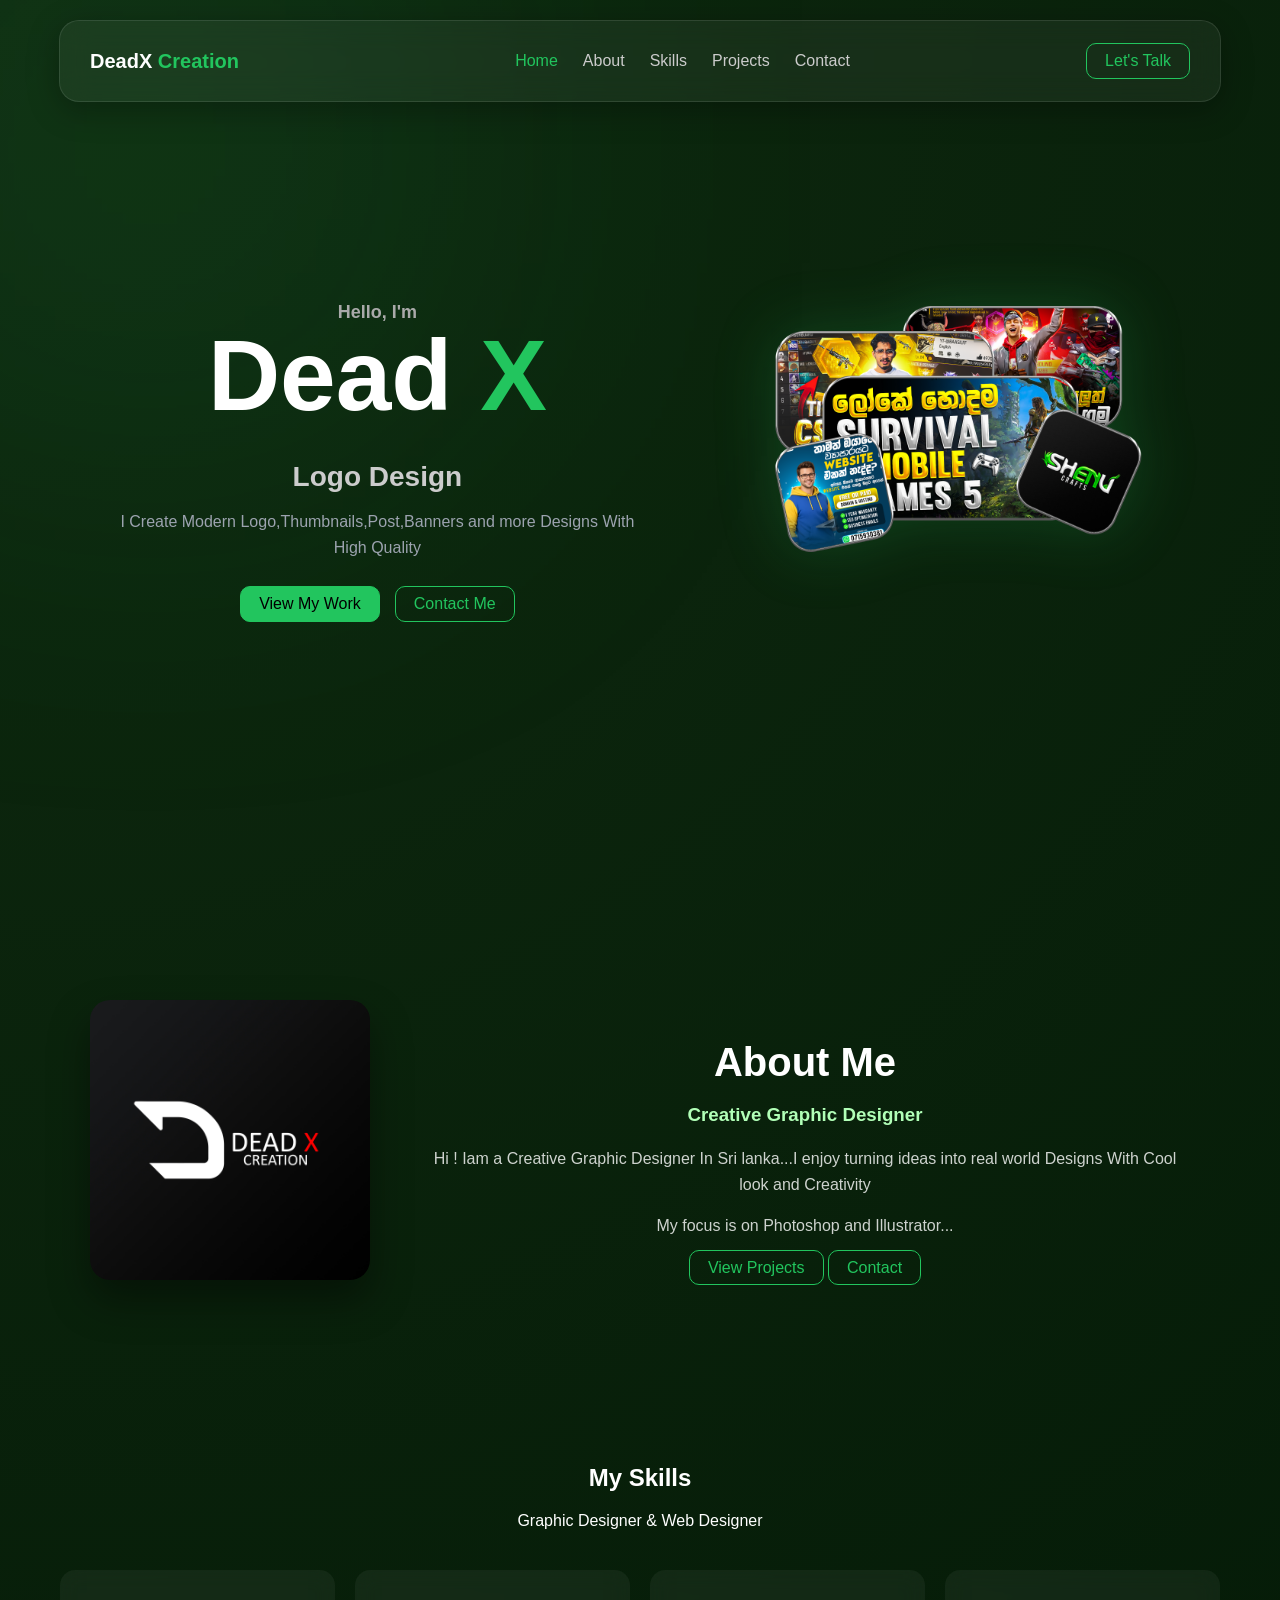
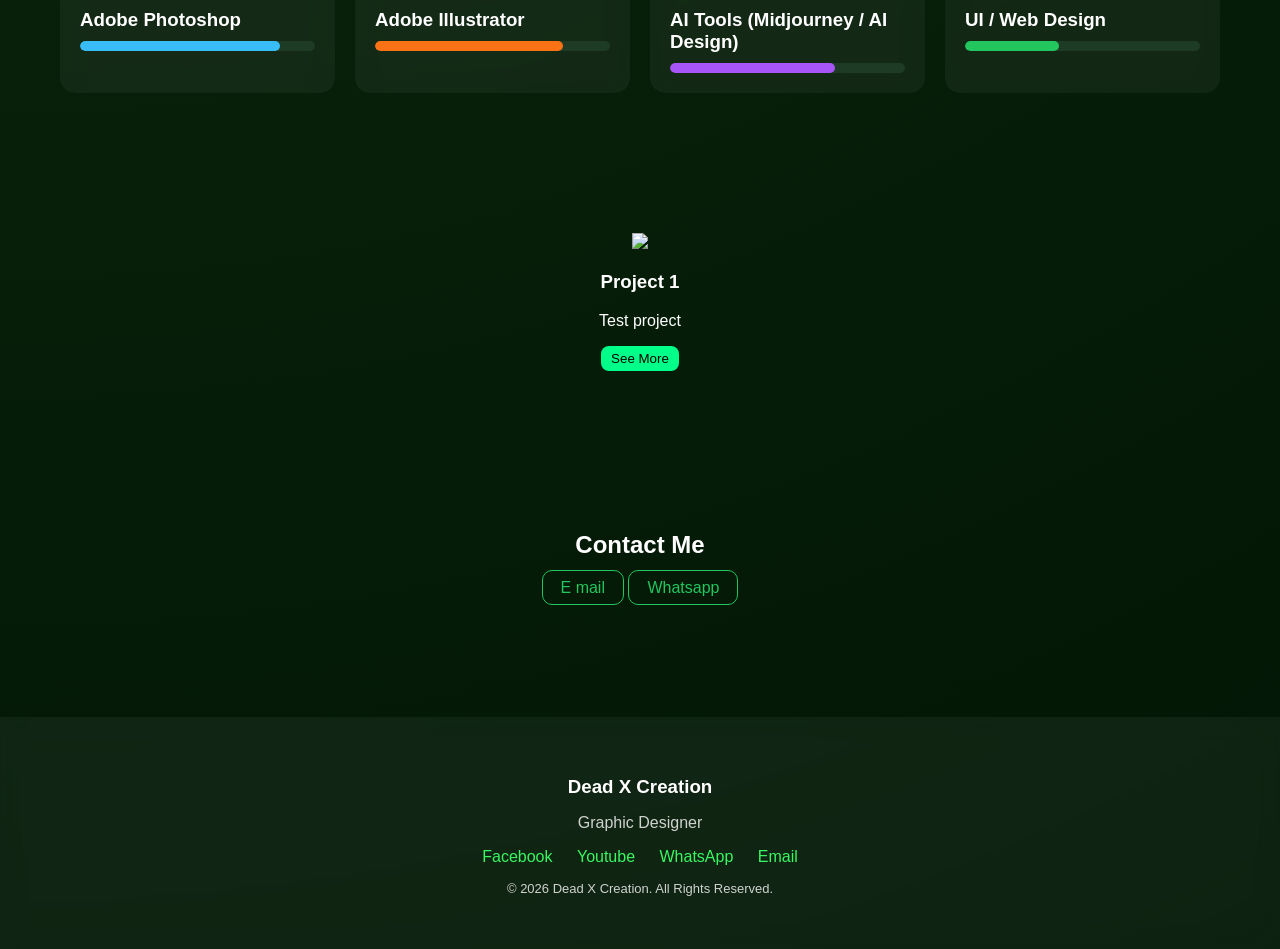
==== commit 3ec87c55: "Add files via upload" ====
--- a/index.html
+++ b/index.html
@@ -230,6 +230,30 @@
     document.getElementById("projects").innerHTML = html;
   });
 </script>
+<div id="projects"></div>
+
+<script>
+fetch("projects.json")
+  .then(res => res.json())
+  .then(data => {
+    let html = "";
+
+    data.forEach(p => {
+      html += `
+        <div class="card">
+          <img src="${p.thumbnail}">
+          <h3>${p.title}</h3>
+          <p>${p.short}</p>
+          <a href="project.html?slug=${p.slug}">
+            <button>See More</button>
+          </a>
+        </div>
+      `;
+    });
+
+    document.getElementById("projects").innerHTML = html;
+  });
+</script>
 </div>
 
     </div>
